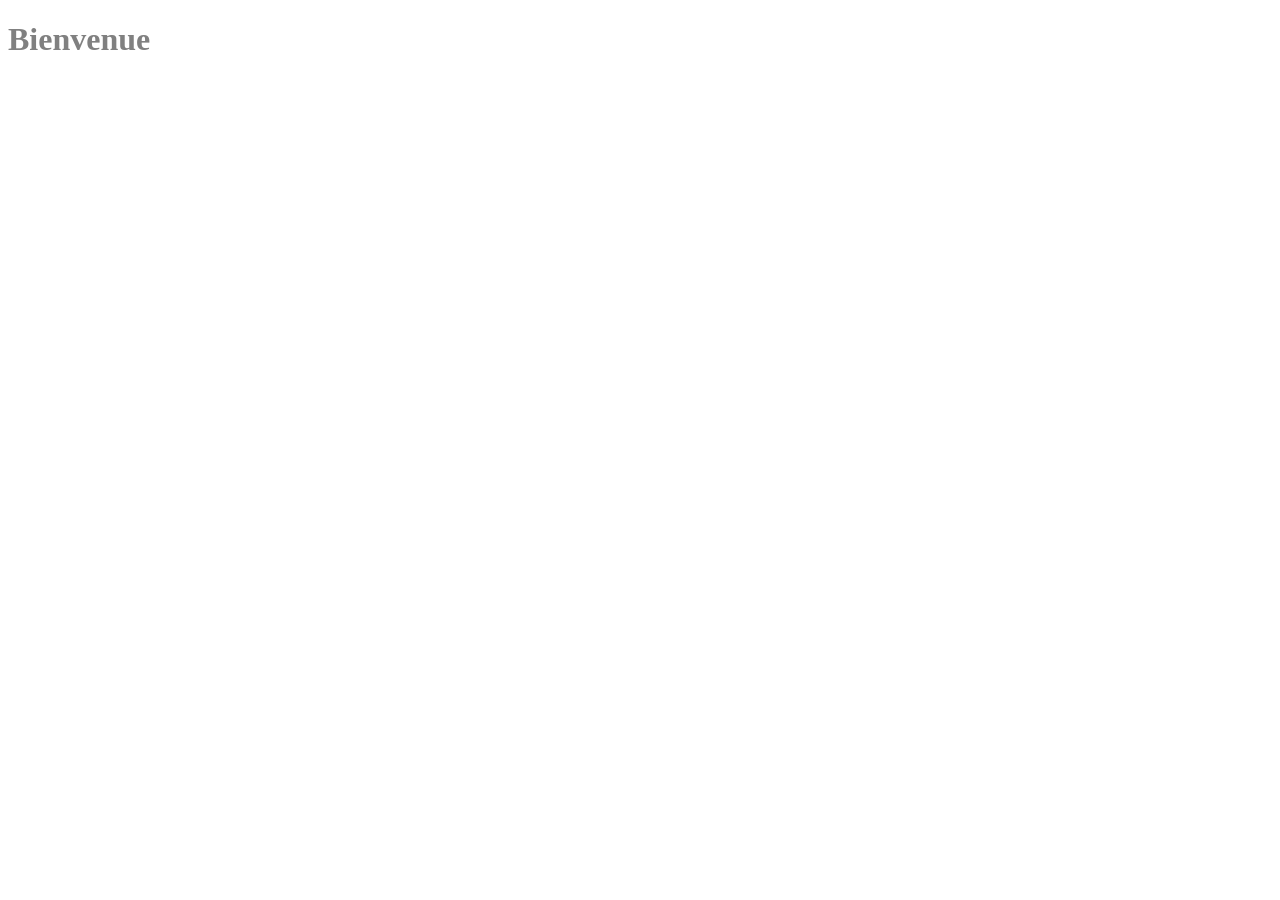
==== index.html @ 8f2fbfe9 "Mon premier push" ====
<!DOCTYPE html>
<html lang="en">
<head>
    <meta charset="UTF-8">
    <meta name="viewport" content="width=device-width, initial-scale=1.0">
    <title>Developpement web by simplon</title>
    <link rel="stylesheet" href="style.css">
</head>
<body>
    <h1>Bienvenue</h1>
</body>
</html>
---- style.css ----
h1{
    color: gray;
}
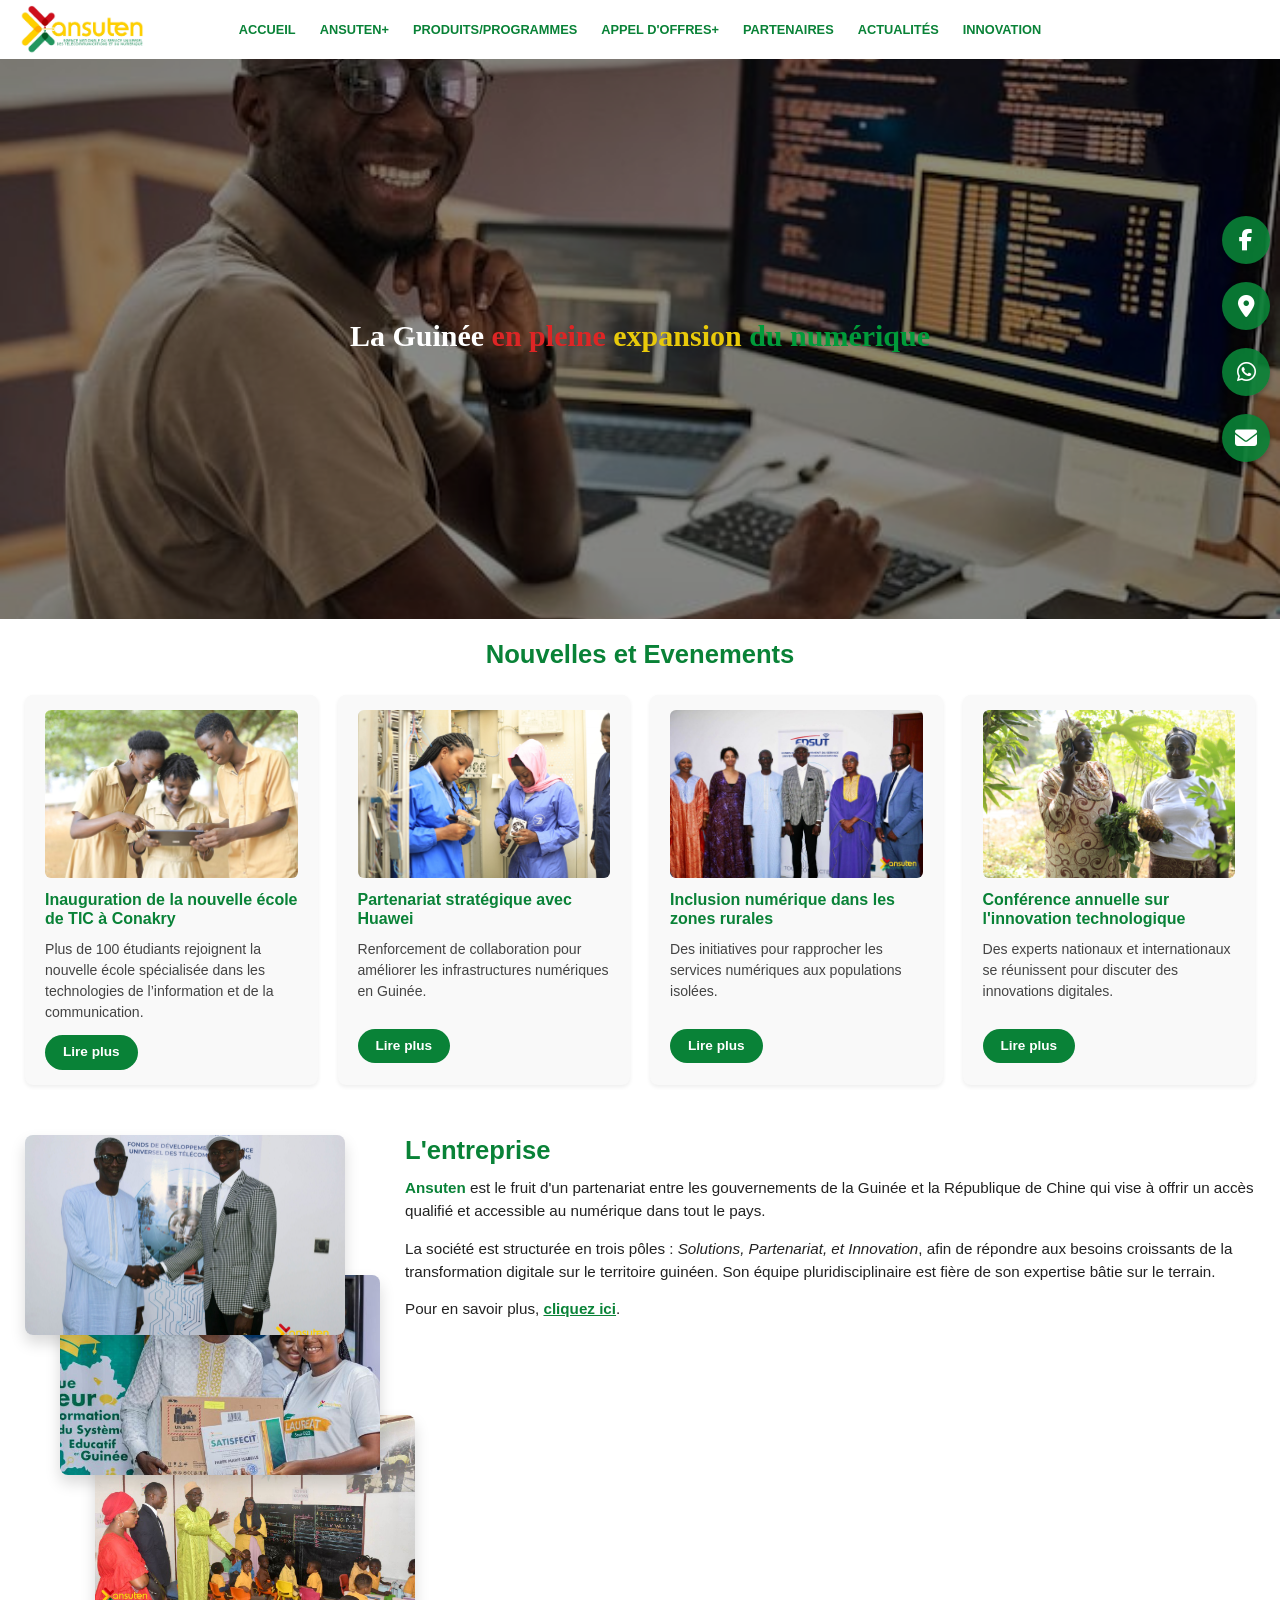
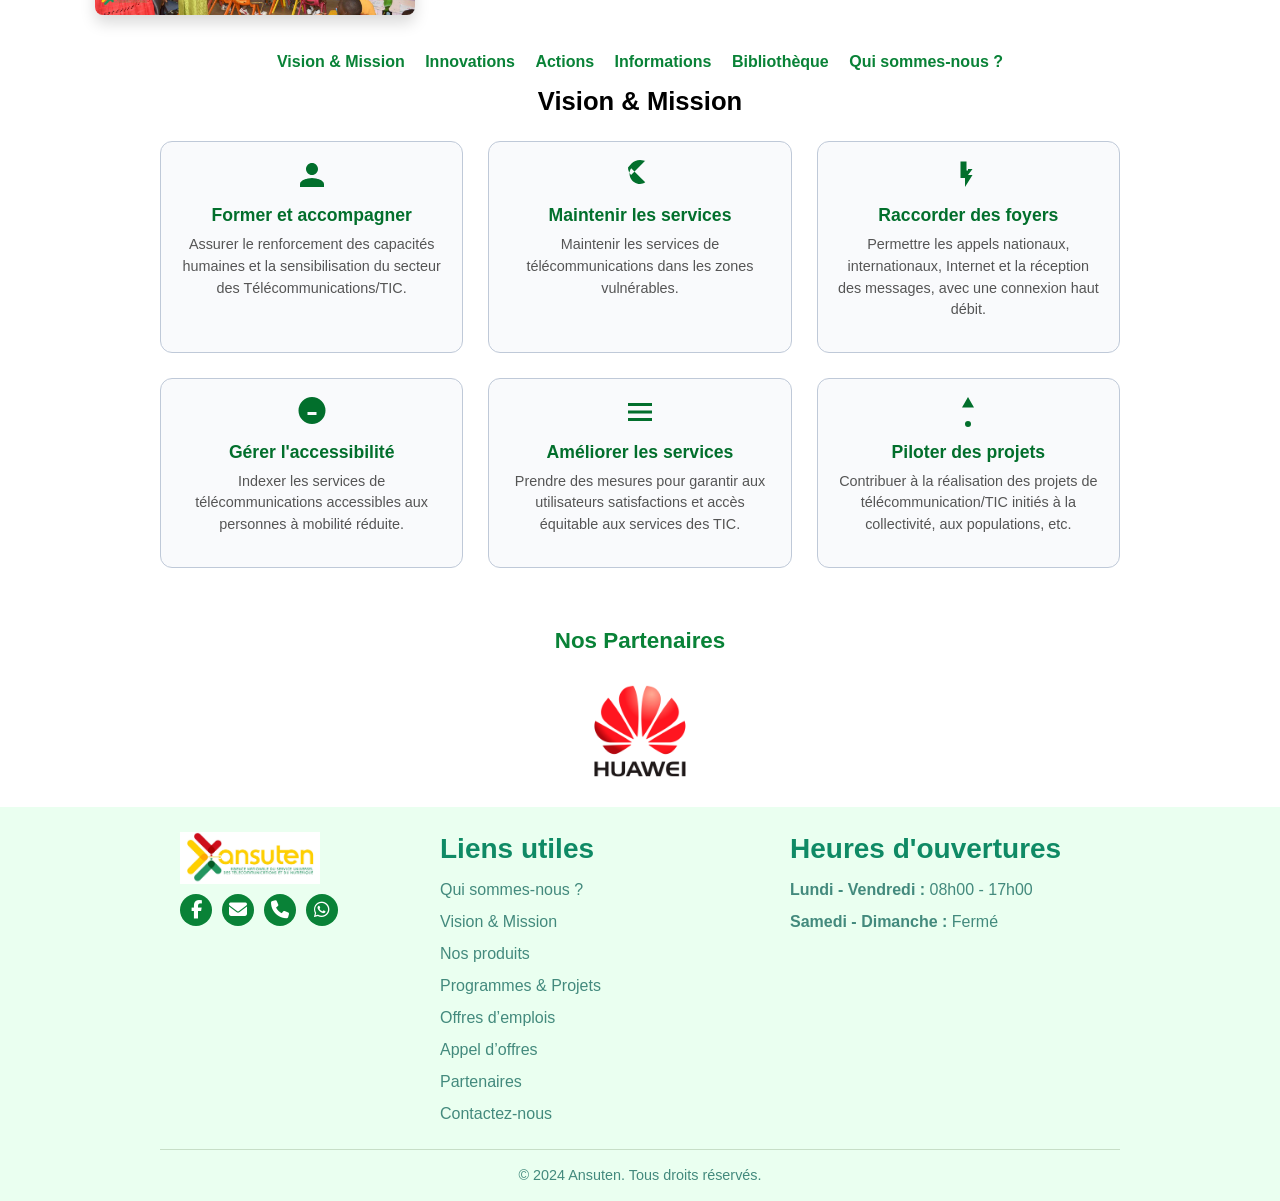
==== commit 5e4719ff: "Commit avec le contenu des exercices" ====
--- a/index.html
+++ b/index.html
@@ -1,12 +1,795 @@
 <!DOCTYPE html>
-<html lang="en">
+<html lang="fr">
 <head>
-    <meta charset="UTF-8">
-    <meta name="viewport" content="width=device-width, initial-scale=1.0">
-    <title>Developpement web by simplon</title>
-    <link rel="stylesheet" href="style.css">
+<meta charset="UTF-8" />
+<meta name="viewport" content="width=device-width, initial-scale=1" />
+<title>Site d'Ansuten</title>
+
+<!-- Bootstrap CSS CDN -->
+<link href="https://cdn.jsdelivr.net/npm/bootstrap@5.3.0/dist/css/bootstrap.min.css" rel="stylesheet" />
+
+<!-- FontAwesome CDN for icons -->
+<link href="https://cdnjs.cloudflare.com/ajax/libs/font-awesome/6.4.0/css/all.min.css" rel="stylesheet" />
+
+<link rel="stylesheet" href="styles.css">
+<!--
+<style>
+  /* Reset */
+  * {
+    margin: 0;
+    padding: 0;
+    box-sizing: border-box;
+  }
+
+  body {
+    font-family: 'Arial', sans-serif;
+    line-height: 1.5;
+    color: #000;
+  }
+
+  a {
+    text-decoration: none;
+    color: white;
+  }
+
+  /* Header */
+  .header {
+    display: flex;
+    align-items: center;
+    justify-content: center;
+    padding: 20px 15px;
+    background: white;
+    box-shadow: 0 2px 4px rgb(0 0 0 / 0.1);
+    position: relative;
+  }
+
+  .header > img.logo {
+    position: absolute;
+    left: 15px;
+    height: 50px;
+    width: auto;
+    top: 50%;
+    transform: translateY(-50%);
+  }
+  nav.nav {
+    display: flex;
+    gap: 1.5rem;
+    font-weight: 600;
+    font-size: 0.8rem;
+    text-transform: uppercase;
+  }
+
+  nav.nav a {
+    color: #098237;
+    transition: color 0.3s ease, font-size 0.3s ease;
+  }
+
+  nav.nav a:hover {
+    color: #026f2c;
+    font-size: 0.85rem;
+  }
+
+  /* Hamburger menu button */
+  .hamburger {
+    display: none;
+    position: absolute;
+    right: 15px;
+    background: none;
+    border: none;
+    font-size: 28px;
+    cursor: pointer;
+    color: #098237;
+    z-index: 110;
+  }
+
+  /* Hero */
+  .hero {
+    position: relative;
+    background: url('Images/Accueil.jpg') no-repeat center/cover;
+    height: 560px;
+    display: flex;
+    align-items: center;
+    justify-content: center;
+    padding: 0 20px;
+    text-align: center;
+    color: white;
+    overflow: hidden;
+  }
+
+  /* Overlay black transparent for legibility */
+  .hero::before {
+    content: "";
+    position: absolute;
+    inset: 0;
+    background-color: rgba(0, 0, 0, 0.45);
+    z-index: 1;
+  }
+
+  .hero h1 {
+    font-family: 'Georgia', serif;
+    font-weight: 600;
+    font-size: 30px;
+    max-width: 720px;
+    z-index: 2;
+    line-height: 1.3;
+    position: relative;
+  }
+
+  .hero span.red { color: #dd2525; }
+  .hero span.yellow { color: #e9ca0a; }
+  .hero span.green { color: #009b3a; }
+
+  /* Contact icons on hero */
+  .contact-icons {
+    position: absolute;
+    top: 50%;
+    right: 10px;
+    transform: translateY(-50%);
+    display: flex;
+    flex-direction: column;
+    gap: 18px;
+    z-index: 3;
+  }
+
+  .contact-icons a {
+    background-color: rgba(9,130,55,0.9);
+    width: 48px;
+    height: 48px;
+    border-radius: 50%;
+    display: flex;
+    justify-content: center;
+    align-items: center;
+    box-shadow: 0 2px 5px rgba(0,0,0,0.3);
+    transition: background-color 0.3s ease, transform 0.3s ease;
+    color: white;
+    font-size: 22px;
+  }
+
+  .contact-icons a:hover {
+    background-color: rgba(2,111,44,1);
+    transform: scale(1.1);
+  }
+  /* Section Nouvelles et Evenements */
+  .news-section {
+    padding: 20px 25px 40px;
+    background: #fff;
+  }
+
+  .news-section h2 {
+    font-weight: 700;
+    font-size: 1.6rem;
+    margin-bottom: 25px;
+    text-align:center;
+    color: #098237;
+  }
+
+  .news-cards {
+    display: grid;
+    gap: 20px;
+    grid-template-columns: repeat(auto-fill,minmax(260px,1fr));
+  }
+
+  .news-card {
+    background: #f9f9f9;
+    border-radius: 8px;
+    padding: 15px 20px;
+    box-shadow: 0 2px 4px rgb(0 0 0 / 0.07);
+    transition: box-shadow 0.3s ease, transform 0.3s ease;
+  }
+
+  .news-card:hover,
+  .news-card:focus-within {
+    box-shadow: 0 8px 20px rgba(0,0,0,0.15);
+    transform: translateY(-5px);
+  }
+
+  .news-card img {
+    max-width: 100%;
+    height: auto;
+    border-radius: 6px;
+    margin-bottom: 12px;
+  }
+
+  .news-card h3 {
+    font-size: 1rem;
+    font-weight: 600;
+    margin-bottom: 10px;
+    color: #098237;
+  }
+
+  .news-card p {
+    font-size: 0.88rem;
+    color: #444;
+    margin-bottom: 12px;
+    min-height: 78px;
+  }
+
+  .news-card button {
+    background: #098237;
+    color: white;
+    border: none;
+    border-radius: 18px;
+    padding: 7px 18px;
+    cursor: pointer;
+    font-weight: bold;
+    font-size: 0.85rem;
+    transition: background 0.3s ease, box-shadow 0.3s ease;
+  }
+  .news-card button:hover,
+  .news-card button:focus {
+    background: #0b5f1a;
+    box-shadow: 0 4px 10px rgba(0,0,0,0.2);
+  }
+
+  /* Section L'entreprise (company-section) */
+  .company-section {
+    padding: 10px 25px 40px;
+    background: #fff;
+  }
+
+  .company-row {
+    display: flex;
+    flex-wrap: wrap;
+    gap: 20px;
+    align-items: flex-start;
+  }
+
+  /* Left column with 3 superposed pics responsive */
+  .company-images {
+    position: relative;
+    max-width: 360px;
+    flex: 1 1 360px;
+    min-width: 280px;
+    height: 460px;
+  }
+
+  .company-images img {
+    border-radius: 8px;
+    object-fit: cover;
+    position: absolute;
+    width: 320px;
+    height: 140px;
+    box-shadow: 0 8px 15px rgba(0,0,0,0.15);
+    transition: transform 0.3s ease;
+    cursor: pointer;
+  }
+
+  .company-images img:nth-child(1) {
+    top: 0;
+    left: 0;
+    z-index: 3;
+  }
+
+  .company-images img:nth-child(2) {
+    top: 140px;
+    left: 35px;
+    z-index: 2;
+  }
+
+  .company-images img:nth-child(3) {
+    top: 280px;
+    left: 70px;
+    z-index: 1;
+  }
+
+  /* Hover effects: scale and rise */
+  .company-images img:hover,
+  .company-images img:focus {
+    transform: scale(1.07);
+    z-index: 5 !important;
+    outline: none;
+  }
+
+  /* Text column */
+  .company-text {
+    flex: 2 1 600px;
+    min-width: 280px;
+  }
+
+  .company-text h2 {
+    font-size: 1.6rem;
+    font-weight: 700;
+    margin-bottom: 12px;
+    color: #098237;
+  }
+
+  .company-text p {
+    margin-bottom: 15px;
+    font-size: 0.95rem;
+    color: #222;
+  }
+
+  .company-text strong {
+    color: #098237;
+  }
+
+  .company-text a {
+    color: #098237;
+    font-weight: 700;
+    text-decoration: underline;
+    transition: color 0.3s ease;
+  }
+
+  .company-text a:hover,
+  .company-text a:focus {
+    color: #026f2c;
+  }
+
+  /* Vision & Mission section */
+  .vision-mission-section {
+    padding: 15px 25px 40px;
+    background: white;
+  }
+
+  .vision-mission-nav {
+    text-align: center;
+    font-weight: 600;
+    font-size: 1rem;
+    margin-bottom: 12px;
+  }
+
+  .vision-mission-nav span {
+    margin: 0 8px;
+    color: #098237;
+    cursor: pointer;
+    user-select: none;
+    transition: color 0.3s ease, font-size 0.3s ease;
+  }
+
+  .vision-mission-nav span:hover,
+  .vision-mission-nav span:focus {
+    color: #026f2c;
+    font-size: 1.1rem;
+    outline-offset: 3px;
+    outline-color: #026f2c;
+    outline-style: solid;
+    outline-width: 2px;
+    outline-radius: 4px;
+  }
+
+  .vision-mission-title {
+    text-align: center;
+    font-size: 1.6rem;
+    font-weight: 700;
+    margin-bottom: 25px;
+    color: #000;
+  }
+
+  .icons-grid {
+    max-width: 960px;
+    margin: 0 auto;
+    display: grid;
+    grid-template-columns: repeat(auto-fill,minmax(250px,1fr));
+    gap: 25px;
+  }
+
+  .icon-box {
+    border: 1px solid #bfc9d8;
+    border-radius: 12px;
+    padding: 15px 20px;
+    background: #f9fafc;
+    text-align: center;
+    cursor: default;
+    transition: box-shadow 0.3s ease, background-color 0.3s ease, transform 0.3s ease;
+  }
+
+  .icon-box:hover,
+  .icon-box:focus-within {
+    background-color: #e6f2e9;
+    box-shadow: 0 8px 20px rgba(0, 111, 44, 0.3);
+    transform: translateY(-5px);
+    outline: none;
+  }
+
+  .icon-box svg {
+    fill: #026f2c;
+    width: 36px;
+    height: 36px;
+    margin-bottom: 12px;
+  }
+
+  .icon-box h3 {
+    font-weight: 700;
+    font-size: 1.1rem;
+    color: #026f2c;
+    margin-bottom: 8px;
+  }
+
+  .icon-box p {
+    font-size: 0.9rem;
+    color: #555;
+  }
+
+  /* Nos Partenaires */
+  .partners-section {
+    padding: 20px 25px;
+    text-align: center;
+    background: white;
+  }
+
+  .partners-title {
+    font-weight: 700;
+    font-size: 1.4rem;
+    margin-bottom: 20px;
+    color: #098237;
+  }
+
+  .partners-section img {
+    transition: transform 0.3s ease, box-shadow 0.3s ease;
+    cursor: pointer;
+    max-width: 200px;
+    height: auto;
+  }
+
+  .partners-section img:hover,
+  .partners-section img:focus {
+    transform: scale(1.05);
+    box-shadow: 0 8px 20px rgba(0,0,0,0.15);
+    outline: none;
+  }
+
+  /* Footer */
+  footer {
+    background: #eafff0;
+    color: #19955b;
+    font-size: 1rem;
+    padding-top: 25px;
+  }
+  .footer-content {
+    max-width: 960px;
+    margin: 0 auto;
+    padding: 0 20px;
+    display: flex;
+    justify-content: flex-start; /* Align children left for rearrangement */
+    gap: 40px;
+    flex-wrap: wrap;
+  }
+
+  .footer-column {
+    flex: 1 1 250px;
+    min-width: 180px;
+  }
+
+  .footer-column h3 {
+    font-weight: 700;
+    margin-bottom: 12px;
+    color: #0f8a65;
+  }
+
+  .footer-link, .footer-text {
+    color: #438a7d;
+    margin-bottom: 8px;
+    display: block;
+  }
+
+  .footer-link:hover {
+    color: #005239;
+  }
+
+  /* Move logo Ansuten and social icons to left with social vertical */
+  .footer-logo-social {
+    display: flex;
+    flex-direction: column;
+    gap: 10px;
+    flex: 1 1 160px;
+    min-width: 160px;
+  }
+  .footer-logo-social img {
+    max-width: 140px;
+    height: auto;
+    cursor: default;
+  }
+
+  .footer-logo-social .footer-contact-icons {
+    display: flex;
+    gap: 10px;
+  }
+  .footer-logo-social .footer-contact-icons a {
+    width: 32px;
+    height: 32px;
+    background-color: #098237;
+    display: flex;
+    justify-content: center;
+    align-items: center;
+    border-radius: 50%;
+    color: white;
+    font-size: 18px;
+    transition: background-color 0.3s ease;
+  }
+  .footer-logo-social .footer-contact-icons a:hover {
+    background-color: #026f2c;
+  }
+
+  /* Footer special bottom line */
+  .footer-bottom {
+    border-top: 1px solid #c7dec7;
+    margin-top: 15px;
+    padding: 15px 20px;
+    max-width: 960px;
+    margin-left: auto;
+    margin-right: auto;
+    display: flex;
+    flex-wrap: wrap;
+    justify-content: center;
+    align-items: center;
+    gap: 10px;
+    font-size: 0.9rem;
+    color: #438a7d;
+    text-align: center;
+  }
+
+  /* Responsive */
+  @media (max-width: 740px) {
+    .header {
+      flex-direction: column;
+      justify-content: flex-start;
+      height: auto;
+      padding: 5px 10px;
+    }
+    .header > img.logo {
+      position: static;
+      margin-bottom: 10px;
+      transform: none;
+    }
+    nav.nav {
+      flex-direction: column;
+      gap: 12px;
+      order: 2;
+      display: none;
+    }
+
+    nav.nav.collapsed {
+      display: flex;
+    }
+
+    .hamburger {
+      display: block;
+    }
+
+    /* Hero */
+    .contact-icons {
+      flex-direction: row;
+      bottom: 15px;
+      top: auto;
+      right: 50%;
+      transform: translateX(50%);
+      gap: 12px;
+      background-color: rgba(0,0,0,0.3);
+      padding: 8px 12px;
+      border-radius: 40px;
+    }
+
+    .contact-icons a {
+      width: 40px;
+      height: 40px;
+      font-size: 20px;
+    }
+
+    /* Company images - responsive horizontal stack */
+    .company-images {
+      position: relative;
+      width: 100%;
+      height: auto;
+      min-height: auto;
+      max-width: none;
+      display: flex;
+      justify-content: center;
+      gap: 12px;
+      height: auto;
+    }
+    .company-images img {
+      position: relative !important;
+      width: 30%;
+      height: auto;
+      box-shadow: 0 4px 10px rgba(0,0,0,0.12);
+      top: auto !important;
+      left: auto !important;
+      border-radius: 8px;
+      transform: none !important;
+      z-index: auto !important;
+      transition: none !important;
+      cursor: pointer;
+    }
+    .company-text {
+      flex: unset;
+      width: 100%;
+    }
+    .footer-content,
+    .footer-logo-social {
+      flex-direction: column;
+      gap: 15px;
+    }
+    .footer-bottom {
+      font-size: 0.8rem;
+    }
+  }
+</style>
+-->
 </head>
+
 <body>
-    <h1>Bienvenue</h1>
+<header class="header" aria-label="Navigation principale">
+  <img class="logo" src="Images/Ansuten.jpg" alt="Logo d'Ansuten"/>
+  <button class="hamburger" aria-label="Menu" aria-expanded="false" aria-controls="nav-menu">
+    <i class="fas fa-bars"></i>
+  </button>
+  <nav class="nav" id="nav-menu" aria-label="Menu principal" role="navigation" tabindex="-1">
+    <a href="index.html">ACCUEIL</a>
+    <a href="ansuten.html">ANSUTEN+</a>
+    <a href="#produits">PRODUITS/PROGRAMMES</a>
+    <a href="#appel">APPEL D'OFFRES+</a>
+    <a href="#partenaires">PARTENAIRES</a>
+    <a href="actualite.html">ACTUALITÉS</a>
+    <a href="#innovation">INNOVATION</a>
+  </nav>
+</header>
+
+<section class="hero" aria-label="Image principale avec slogan">
+  <h1>
+    La Guinée <span class="red">en pleine</span> <span class="yellow">expansion</span> <span class="green">du numérique</span>
+  </h1>
+
+  <!-- Contact Icons on Hero Image -->
+  <div class="contact-icons" aria-label="Icônes de contact">
+    <a href="https://www.facebook.com/ansuten" target="_blank" rel="noopener noreferrer" aria-label="Facebook">
+      <i class="fab fa-facebook-f" aria-hidden="true"></i>
+    </a>
+    <a href="https://goo.gl/maps/your-location" target="_blank" rel="noopener noreferrer" aria-label="Localisation">
+      <i class="fas fa-map-marker-alt" aria-hidden="true"></i>
+    </a>
+    <a href="https://wa.me/+224625870245" target="_blank" rel="noopener noreferrer" aria-label="WhatsApp">
+      <i class="fab fa-whatsapp" aria-hidden="true"></i>
+    </a>
+    <a href="mailto:contact@ansuten.com" aria-label="Email">
+      <i class="fas fa-envelope" aria-hidden="true"></i>
+    </a>
+  </div>
+</section>
+
+<section class="news-section" id="actualites" aria-label="Nouvelles et Événements">
+  <h2>Nouvelles et Evenements</h2>
+  <div class="news-cards">
+    <article class="news-card" tabindex="0">
+      <img src="Images/Gri 1.jpg" alt="Université et étudiant" />
+      <h3>Inauguration de la nouvelle école de TIC à Conakry</h3>
+      <p>Plus de 100 étudiants rejoignent la nouvelle école spécialisée dans les technologies de l’information et de la communication.</p>
+      <button aria-label="Lire plus sur l'inauguration de la nouvelle école">Lire plus</button>
+    </article>
+    <article class="news-card" tabindex="0">
+      <img src="Images/Gri 2.jpg" alt="Collaboration entre partenaires" />
+      <h3>Partenariat stratégique avec Huawei</h3>
+      <p>Renforcement de collaboration pour améliorer les infrastructures numériques en Guinée.</p>
+      <button aria-label="Lire plus sur le partenariat Huawei">Lire plus</button>
+    </article>
+    <article class="news-card" tabindex="0">
+      <img src="Images/Gri 3.jpeg" alt="Projet communautaire" />
+      <h3>Inclusion numérique dans les zones rurales</h3>
+      <p>Des initiatives pour rapprocher les services numériques aux populations isolées.</p>
+      <button aria-label="Lire plus sur le programme d'inclusion numérique">Lire plus</button>
+    </article>
+    <article class="news-card" tabindex="0">
+      <img src="Images/Gri 4.jpg" alt="Conférence technologique" />
+      <h3>Conférence annuelle sur l'innovation technologique</h3>
+      <p>Des experts nationaux et internationaux se réunissent pour discuter des innovations digitales.</p>
+      <button aria-label="Lire plus sur la conférence">Lire plus</button>
+    </article>
+  </div>
+</section>
+
+<section class="company-section" aria-label="Section entreprise">
+  <div class="company-row">
+    <div class="company-images" aria-label="Photos de présentation superposées">
+      <img src="Images/Pres1.jpg" alt="Collaboration guinéenne" tabindex="0" />
+      <img src="Images/Pres2.jpg" alt="Ansuten d'entreprise" tabindex="0" />
+      <img src="Images/Pres3.jpg" alt="Equipe Ansuten" tabindex="0" />
+    </div>
+    <div class="company-text">
+      <h2>L'entreprise</h2>
+      <p><strong>Ansuten</strong> est le fruit d'un partenariat entre les gouvernements de la Guinée et la République de Chine qui vise à offrir un accès qualifié et accessible au numérique dans tout le pays.</p>
+      <p>La société est structurée en trois pôles : <em>Solutions, Partenariat, et Innovation</em>, afin de répondre aux besoins croissants de la transformation digitale sur le territoire guinéen. Son équipe pluridisciplinaire est fière de son expertise bâtie sur le terrain.</p>
+      <p>Pour en savoir plus, <a href="#visionmission" aria-label="En savoir plus sur l'entreprise">cliquez ici</a>.</p>
+    </div>
+  </div>
+</section>
+
+<section class="vision-mission-section" id="visionmission" aria-label="Vision et Mission">
+  <nav class="vision-mission-nav" aria-label="Navigation des sections">
+    <span tabindex="0">Vision & Mission</span>
+    <span tabindex="0">Innovations</span>
+    <span tabindex="0">Actions</span>
+    <span tabindex="0">Informations</span>
+    <span tabindex="0">Bibliothèque</span>
+    <span tabindex="0">Qui sommes-nous ?</span>
+  </nav>
+  <h2 class="vision-mission-title">Vision & Mission</h2>
+  <div class="icons-grid">
+    <div class="icon-box" tabindex="0" aria-label="Former et accompagner">
+      <svg viewBox="0 0 24 24" aria-hidden="true" focusable="false"><path d="M12 12c2.2 0 4-1.79 4-4s-1.8-4-4-4-4 1.79-4 4 1.8 4 4 4zm0 2c-2.67 0-8 1.34-8 4v2h16v-2c0-2.66-5.33-4-8-4z"/></svg>
+      <h3>Former et accompagner</h3>
+      <p>Assurer le renforcement des capacités humaines et la sensibilisation du secteur des Télécommunications/TIC.</p>
+    </div>
+    <div class="icon-box" tabindex="0" aria-label="Maintenir les services">
+      <svg viewBox="0 0 24 24" aria-hidden="true" focusable="false"><path d="M12 18c-3.86 0-7-3.14-7-7 0-1.3.41-2.5 1.1-3.5l9.4 9.4c-1 .68-2.21 1.1-3.5 1.1zM4 7c0 1.93.78 3.68 2.05 4.95l9.4-9.4C15.68 2.78 13.93 2 12 2c-2.21 0-4.21.9-5.66 2.34L4 7z"/></svg>
+      <h3>Maintenir les services</h3>
+      <p>Maintenir les services de télécommunications dans les zones vulnérables.</p>
+    </div>
+    <div class="icon-box" tabindex="0" aria-label="Raccorder des foyers">
+      <svg viewBox="0 0 24 24" aria-hidden="true" focusable="false"><path d="M7 10v4h3v6l5-8h-3l3-4h-3v1H11V3H7v7z"/></svg>
+      <h3>Raccorder des foyers</h3>
+      <p>Permettre les appels nationaux, internationaux, Internet et la réception des messages, avec une connexion haut débit.</p>
+    </div>
+    <div class="icon-box" tabindex="0" aria-label="Gérer l'accessibilité">
+      <svg viewBox="0 0 24 24" aria-hidden="true" focusable="false"><path d="M9 12h6v2H9v-2zm3-10a9 9 0 100 18 9 9 0 000-18z"/></svg>
+      <h3>Gérer l'accessibilité</h3>
+      <p>Indexer les services de télécommunications accessibles aux personnes à mobilité réduite.</p>
+    </div>
+    <div class="icon-box" tabindex="0" aria-label="Améliorer les services">
+      <svg viewBox="0 0 24 24" aria-hidden="true" focusable="false"><path d="M4 18h16v-2H4v2zm0-5h16v-2H4v2zm0-7v2h16V6H4z"/></svg>
+      <h3>Améliorer les services</h3>
+      <p>Prendre des mesures pour garantir aux utilisateurs satisfactions et accès équitable aux services des TIC.</p>
+    </div>
+    <div class="icon-box" tabindex="0" aria-label="Piloter des projets">
+      <svg viewBox="0 0 24 24" aria-hidden="true" focusable="false"><path d="M12 2l4 7h-8l4-7zm0 20a2 2 0 110-4 2 2 0 010 4z"/></svg>
+      <h3>Piloter des projets</h3>
+      <p>Contribuer à la réalisation des projets de télécommunication/TIC initiés à la collectivité, aux populations, etc.</p>
+    </div>
+  </div>
+</section>
+
+<section class="partners-section" id="partenaires" aria-label="Nos Partenaires">
+  <h2 class="partners-title">Nos Partenaires</h2>
+  <div>
+    <img src="Images/Huawei.jpeg" alt="Logo Huawei" tabindex="0" />
+  </div>
+</section>
+
+<footer aria-label="Pied de page">
+  <div class="footer-content">
+    <div class="footer-logo-social">
+      <img src="Images/Ansuten.jpg" alt="Logo Ansuten" />
+      <div class="footer-contact-icons" aria-label="Contact social">
+        <a href="https://www.facebook.com/ansuten" target="_blank" rel="noopener" aria-label="Facebook"><i class="fab fa-facebook-f"></i></a>
+        <a href="mailto:contact@ansuten.com" aria-label="Email"><i class="fas fa-envelope"></i></a>
+        <a href="tel:+224625870245" aria-label="Téléphone"><i class="fas fa-phone"></i></a>
+        <a href="https://wa.me/+224625870245" target="_blank" rel="noopener" aria-label="WhatsApp"><i class="fab fa-whatsapp"></i></a>
+      </div>
+    </div>
+    <div class="footer-column" aria-labelledby="liensutiles-label">
+      <h3 id="liensutiles-label">Liens utiles</h3>
+      <a href="#accueil" class="footer-link">Qui sommes-nous ?</a>
+      <a href="#visionmission" class="footer-link">Vision & Mission</a>
+      <a href="#produits" class="footer-link">Nos produits</a>
+      <a href="#programmes" class="footer-link">Programmes & Projets</a>
+      <a href="#emplois" class="footer-link">Offres d’emplois</a>
+      <a href="#appel" class="footer-link">Appel d’offres</a>
+      <a href="#partenaires" class="footer-link">Partenaires</a>
+      <a href="#contact" class="footer-link">Contactez-nous</a>
+    </div>
+    <div class="footer-column" aria-labelledby="horaires-label">
+      <h3 id="horaires-label">Heures d'ouvertures</h3>
+      <p class="footer-text"><strong>Lundi - Vendredi :</strong> 08h00 - 17h00</p>
+      <p class="footer-text"><strong>Samedi - Dimanche :</strong> Fermé</p>
+    </div>
+  </div>
+  <div class="footer-bottom" role="contentinfo">
+    © 2024 Ansuten. Tous droits réservés.
+  </div>
+</footer>
+
+<!-- Bootstrap and JS dependencies -->
+<script src="https://cdn.jsdelivr.net/npm/bootstrap@5.3.0/dist/js/bootstrap.bundle.min.js"></script>
+
+<script>
+  // Hamburger toggle
+  const hamburger = document.querySelector('.hamburger');
+  const navMenu = document.querySelector('nav.nav');
+
+  hamburger.addEventListener('click', () => {
+    const expanded = hamburger.getAttribute('aria-expanded') === 'true' || false;
+    hamburger.setAttribute('aria-expanded', !expanded);
+    navMenu.classList.toggle('collapsed');
+  });
+</script>
+
 </body>
-</html>+</html>
--- a/styles.css
+++ b/styles.css
@@ -0,0 +1,731 @@
+/* Reset */
+* {
+  margin: 0;
+  padding: 0;
+  box-sizing: border-box;
+}
+
+body {
+  font-family: 'Arial', sans-serif;
+  line-height: 1.5;
+  color: #000;
+  background: #f0f9ff;
+}
+
+a {
+  text-decoration: none;
+  color: #098237;
+  transition: color 0.3s ease;
+}
+a:hover,
+a:focus {
+  color: #026f2c;
+  outline: none;
+}
+
+/* Header */
+.header {
+  display: flex;
+  align-items: center;
+  justify-content: center;
+  padding: 20px 15px;
+  background: white;
+  box-shadow: 0 2px 4px rgb(0 0 0 / 0.1);
+  position: relative;
+}
+
+.header > img.logo {
+  position: absolute;
+  left: 15px;
+  height: 50px;
+  width: auto;
+  top: 50%;
+  transform: translateY(-50%);
+}
+
+nav.nav {
+  display: flex;
+  gap: 1.5rem;
+  font-weight: 600;
+  font-size: 0.8rem;
+  text-transform: uppercase;
+}
+nav.nav a {
+  color: #098237;
+}
+nav.nav a:hover {
+  color: #026f2c;
+}
+
+/* Hamburger menu button */
+.hamburger {
+  display: none;
+  position: absolute;
+  right: 15px;
+  background: none;
+  border: none;
+  font-size: 28px;
+  cursor: pointer;
+  color: #098237;
+  z-index: 110;
+}
+
+/* Hero */
+.hero {
+  position: relative;
+  background: url('Images/Accueil.jpg') no-repeat center/cover;
+  height: 560px;
+  display: flex;
+  align-items: center;
+  justify-content: center;
+  padding: 0 20px;
+  text-align: center;
+  color: white;
+  overflow: hidden;
+}
+
+/* Overlay black transparent for legibility */
+.hero::before {
+  content: "";
+  position: absolute;
+  inset: 0;
+  background-color: rgba(0, 0, 0, 0.45);
+  z-index: 1;
+}
+
+.hero h1 {
+  font-family: 'Georgia', serif;
+  font-weight: 600;
+  font-size: 30px;
+  max-width: 720px;
+  z-index: 2;
+  line-height: 1.3;
+  position: relative;
+}
+
+.hero span.red {
+  color: #dd2525;
+}
+
+.hero span.yellow {
+  color: #e9ca0a;
+}
+
+.hero span.green {
+  color: #009b3a;
+}
+
+/* Contact icons on hero */
+.contact-icons {
+  position: absolute;
+  top: 50%;
+  right: 10px;
+  transform: translateY(-50%);
+  display: flex;
+  flex-direction: column;
+  gap: 18px;
+  z-index: 3;
+}
+
+.contact-icons a {
+  background-color: rgba(9, 130, 55, 0.9);
+  width: 48px;
+  height: 48px;
+  border-radius: 50%;
+  display: flex;
+  justify-content: center;
+  align-items: center;
+  box-shadow: 0 2px 5px rgba(0, 0, 0, 0.3);
+  transition: background-color 0.3s ease, transform 0.3s ease;
+  color: white;
+  font-size: 22px;
+}
+
+.contact-icons a:hover {
+  background-color: rgba(2, 111, 44, 1);
+  transform: scale(1.1);
+}
+
+/* Bouton WhatsApp */
+.whatsapp-button {
+  position: fixed;
+  bottom: 80px;
+  right: 20px;
+  background: #25d366;
+  border-radius: 50%;
+  width: 48px;
+  height: 48px;
+  display: flex;
+  justify-content: center;
+  align-items: center;
+  box-shadow: 0 2px 5px rgba(0, 0, 0, 0.3);
+  cursor: pointer;
+  z-index: 100;
+  transition: background-color 0.3s ease, transform 0.3s ease;
+}
+.whatsapp-button:hover {
+  background-color: #0f9d58;
+  transform: scale(1.1);
+}
+.whatsapp-button svg {
+  fill: white;
+  width: 24px;
+  height: 24px;
+}
+
+/* Section Nouvelles et Evenements */
+.news-section {
+  padding: 20px 25px 40px;
+  background: #fff;
+}
+
+.news-section h2 {
+  font-weight: 700;
+  font-size: 1.6rem;
+  margin-bottom: 25px;
+  text-align: center;
+  color: #098237;
+}
+
+.news-cards {
+  display: grid;
+  gap: 20px;
+  grid-template-columns: repeat(auto-fill, minmax(260px, 1fr));
+}
+
+.news-card {
+  background: #f9f9f9;
+  border-radius: 8px;
+  padding: 15px 20px;
+  box-shadow: 0 2px 4px rgb(0 0 0 / 0.07);
+  transition: box-shadow 0.3s ease, transform 0.3s ease;
+}
+
+.news-card:hover,
+.news-card:focus-within {
+  box-shadow: 0 8px 20px rgba(0, 0, 0, 0.15);
+  transform: translateY(-5px);
+}
+
+.news-card img {
+  max-width: 100%;
+  height: auto;
+  border-radius: 6px;
+  margin-bottom: 12px;
+}
+
+.news-card h3 {
+  font-size: 1rem;
+  font-weight: 600;
+  margin-bottom: 10px;
+  color: #098237;
+}
+
+.news-card p {
+  font-size: 0.88rem;
+  color: #444;
+  margin-bottom: 12px;
+  min-height: 78px;
+}
+
+.news-card button {
+  background: #098237;
+  color: white;
+  border: none;
+  border-radius: 18px;
+  padding: 7px 18px;
+  cursor: pointer;
+  font-weight: bold;
+  font-size: 0.85rem;
+  transition: background 0.3s ease, box-shadow 0.3s ease;
+}
+.news-card button:hover,
+.news-card button:focus {
+  background: #0b5f1a;
+  box-shadow: 0 4px 10px rgba(0, 0, 0, 0.2);
+}
+
+/* Section L'entreprise (company-section) */
+.company-section {
+  padding: 10px 25px 40px;
+  background: #fff;
+}
+
+.company-row {
+  display: flex;
+  flex-wrap: wrap;
+  gap: 20px;
+  align-items: flex-start;
+}
+
+/* Left column with 3 superposed pics responsive */
+.company-images {
+  position: relative;
+  max-width: 360px;
+  flex: 1 1 360px;
+  min-width: 280px;
+  height: 460px;
+}
+
+.company-images img {
+  border-radius: 8px;
+  object-fit: cover;
+  position: absolute;
+  width: 320px;
+  height: 200px;
+  box-shadow: 0 8px 15px rgba(0, 0, 0, 0.15);
+  transition: transform 0.3s ease;
+  cursor: pointer;
+}
+
+.company-images img:nth-child(1) {
+  top: 0;
+  left: 0;
+  z-index: 3;
+}
+
+.company-images img:nth-child(2) {
+  top: 140px;
+  left: 35px;
+  z-index: 2;
+}
+
+.company-images img:nth-child(3) {
+  top: 280px;
+  left: 70px;
+  z-index: 1;
+}
+
+/* Hover effects: scale and rise */
+.company-images img:hover,
+.company-images img:focus {
+  transform: scale(1.07);
+  z-index: 5 !important;
+  outline: none;
+}
+
+/* Text column */
+.company-text {
+  flex: 2 1 600px;
+  min-width: 280px;
+}
+
+.company-text h2 {
+  font-size: 1.6rem;
+  font-weight: 700;
+  margin-bottom: 12px;
+  color: #098237;
+}
+
+.company-text p {
+  margin-bottom: 15px;
+  font-size: 0.95rem;
+  color: #222;
+}
+
+.company-text strong {
+  color: #098237;
+}
+
+.company-text a {
+  color: #098237;
+  font-weight: 700;
+  text-decoration: underline;
+  transition: color 0.3s ease;
+}
+
+.company-text a:hover,
+.company-text a:focus {
+  color: #026f2c;
+}
+
+/* Vision & Mission section */
+.vision-mission-section {
+  padding: 15px 25px 40px;
+  background: white;
+}
+
+.vision-mission-nav {
+  text-align: center;
+  font-weight: 600;
+  font-size: 1rem;
+  margin-bottom: 12px;
+}
+
+.vision-mission-nav span {
+  margin: 0 8px;
+  color: #098237;
+  cursor: pointer;
+  user-select: none;
+  transition: color 0.3s ease, font-size 0.3s ease;
+}
+
+.vision-mission-nav span:hover,
+.vision-mission-nav span:focus {
+  color: #026f2c;
+  font-size: 1.1rem;
+  outline-offset: 3px;
+  outline-color: #026f2c;
+  outline-style: solid;
+  outline-width: 2px;
+}
+
+.vision-mission-title {
+  text-align: center;
+  font-size: 1.6rem;
+  font-weight: 700;
+  margin-bottom: 25px;
+  color: #000;
+}
+
+.icons-grid {
+  max-width: 960px;
+  margin: 0 auto;
+  display: grid;
+  grid-template-columns: repeat(auto-fill, minmax(250px, 1fr));
+  gap: 25px;
+}
+
+.icon-box {
+  border: 1px solid #bfc9d8;
+  border-radius: 12px;
+  padding: 15px 20px;
+  background: #f9fafc;
+  text-align: center;
+  cursor: default;
+  transition: box-shadow 0.3s ease, background-color 0.3s ease, transform 0.3s ease;
+}
+
+.icon-box:hover,
+.icon-box:focus-within {
+  background-color: #e6f2e9;
+  box-shadow: 0 8px 20px rgba(0, 111, 44, 0.3);
+  transform: translateY(-5px);
+  outline: none;
+}
+
+.icon-box svg {
+  fill: #026f2c;
+  width: 36px;
+  height: 36px;
+  margin-bottom: 12px;
+}
+
+.icon-box h3 {
+  font-weight: 700;
+  font-size: 1.1rem;
+  color: #026f2c;
+  margin-bottom: 8px;
+}
+
+.icon-box p {
+  font-size: 0.9rem;
+  color: #555;
+}
+
+/* Nos Partenaires */
+.partners-section {
+  padding: 20px 25px;
+  text-align: center;
+  background: white;
+}
+
+.partners-title {
+  font-weight: 700;
+  font-size: 1.4rem;
+  margin-bottom: 20px;
+  color: #098237;
+}
+
+.partners-section img {
+  transition: transform 0.3s ease, box-shadow 0.3s ease;
+  cursor: pointer;
+  max-width: 200px;
+  height: auto;
+}
+
+.partners-section img:hover,
+.partners-section img:focus {
+  transform: scale(1.05);
+  box-shadow: 0 8px 20px rgba(0, 0, 0, 0.15);
+  outline: none;
+}
+
+/* Footer */
+footer {
+  background: #eafff0;
+  color: #19955b;
+  font-size: 1rem;
+  padding-top: 25px;
+}
+.footer-content {
+  max-width: 960px;
+  margin: 0 auto;
+  padding: 0 20px;
+  display: flex;
+  justify-content: flex-start;
+  gap: 40px;
+  flex-wrap: wrap;
+}
+.footer-column {
+  flex: 1 1 250px;
+  min-width: 180px;
+}
+.footer-column h3 {
+  font-weight: 700;
+  margin-bottom: 12px;
+  color: #0f8a65;
+}
+.footer-link,
+.footer-text {
+  color: #438a7d;
+  margin-bottom: 8px;
+  display: block;
+}
+.footer-link:hover {
+  color: #005239;
+}
+.footer-logo-social {
+  display: flex;
+  flex-direction: column;
+  gap: 10px;
+  flex: 1 1 160px;
+  min-width: 160px;
+}
+.footer-logo-social img {
+  max-width: 140px;
+  height: auto;
+  cursor: default;
+}
+.footer-logo-social .footer-contact-icons {
+  display: flex;
+  gap: 10px;
+}
+.footer-logo-social .footer-contact-icons a {
+  width: 32px;
+  height: 32px;
+  background-color: #098237;
+  display: flex;
+  justify-content: center;
+  align-items: center;
+  border-radius: 50%;
+  color: white;
+  font-size: 18px;
+  transition: background-color 0.3s ease;
+}
+.footer-logo-social .footer-contact-icons a:hover {
+  background-color: #026f2c;
+}
+.footer-bottom {
+  border-top: 1px solid #c7dec7;
+  margin-top: 15px;
+  padding: 15px 20px;
+  max-width: 960px;
+  margin-left: auto;
+  margin-right: auto;
+  display: flex;
+  flex-wrap: wrap;
+  justify-content: center;
+  align-items: center;
+  gap: 10px;
+  font-size: 0.9rem;
+  color: #438a7d;
+  text-align: center;
+}
+
+/* Ansuten+ page specific */
+.container {
+  max-width: 1080px;
+  margin: 40px auto 80px;
+  padding: 0 15px;
+}
+h1.page-title {
+  color: #098237;
+  font-weight: 700;
+  font-size: 2rem;
+  margin-bottom: 20px;
+  border-bottom: 3px solid #098237;
+  padding-bottom: 8px;
+}
+/* Filter buttons */
+.filters {
+  display: flex;
+  flex-wrap: wrap;
+  gap: 15px;
+  margin-bottom: 30px;
+}
+.filter-btn {
+  background: #e5f5e7;
+  border: 2px solid transparent;
+  border-radius: 25px;
+  padding: 7px 20px;
+  font-weight: 600;
+  cursor: pointer;
+  color: #098237;
+  user-select: none;
+  transition: all 0.3s ease;
+}
+.filter-btn.active,
+.filter-btn:hover,
+.filter-btn:focus {
+  background: #098237;
+  color: white;
+  outline: none;
+  border-color: #045d11;
+}
+/* Photo grid */
+.photo-grid {
+  display: grid;
+  grid-template-columns: repeat(auto-fill, minmax(160px, 1fr));
+  gap: 20px;
+}
+.photo-grid img {
+  width: 100%;
+  border-radius: 8px;
+  box-shadow: 0 4px 10px rgba(0, 0, 0, 0.12);
+  cursor: pointer;
+  transition: transform 0.3s ease, box-shadow 0.3s ease;
+}
+.photo-grid img:hover,
+.photo-grid img:focus {
+  transform: scale(1.05);
+  box-shadow: 0 8px 20px rgba(0, 0, 0, 0.25);
+  outline: none;
+}
+
+/* Actualité page specific */
+main.container {
+  max-width: 720px;
+  margin: 40px auto 80px;
+  padding: 0 15px;
+  background: white;
+  border-radius: 8px;
+  box-shadow: 0 5px 15px rgba(0, 0, 0, 0.1);
+}
+h1.article-title {
+  font-size: 2rem;
+  font-weight: 700;
+  color: #098237;
+  margin-bottom: 20px;
+}
+article img.featured-image {
+  width: 100%;
+  border-radius: 10px;
+  margin-bottom: 25px;
+  box-shadow: 0 4px 12px rgba(0, 0, 0, 0.1);
+}
+article p {
+  font-size: 1rem;
+  color: #333;
+  margin-bottom: 1.2rem;
+}
+/* Resources section at bottom article */
+.resources {
+  display: flex;
+  flex-wrap: wrap;
+  gap: 15px;
+  margin-top: 40px;
+  justify-content: center;
+}
+.resource-img {
+  width: 180px;
+  border-radius: 8px;
+  box-shadow: 0 4px 10px rgba(0, 0, 0, 0.1);
+  cursor: pointer;
+  transition: transform 0.3s ease, box-shadow 0.3s ease;
+}
+.resource-img:hover,
+.resource-img:focus {
+  transform: scale(1.05);
+  box-shadow: 0 10px 20px rgba(0, 0, 0, 0.2);
+  outline: none;
+}
+/* Responsive adjustments */
+@media (max-width: 740px) {
+  .header {
+    flex-direction: column;
+    justify-content: flex-start;
+    height: auto;
+    padding: 5px 10px;
+  }
+  .header > img.logo {
+    position: static;
+    margin-bottom: 10px;
+    transform: none;
+  }
+  nav.nav {
+    flex-direction: column;
+    gap: 12px;
+    order: 2;
+    display: none;
+  }
+  nav.nav.collapsed {
+    display: flex;
+  }
+  .hamburger {
+    display: block;
+  }
+  .filters {
+    justify-content: center;
+    gap: 12px;
+  }
+  .contact-icons {
+    flex-direction: row;
+    bottom: 15px !important;
+    top: auto !important;
+    right: 50% !important;
+    transform: translateX(50%) !important;
+    gap: 12px !important;
+    background-color: rgba(0, 0, 0, 0.3) !important;
+    padding: 8px 12px !important;
+    border-radius: 40px !important;
+  }
+  .contact-icons a {
+    width: 40px !important;
+    height: 40px !important;
+    font-size: 20px !important;
+  }
+  .company-images {
+    position: relative;
+    width: 100%;
+    height: auto;
+    min-height: auto;
+    max-width: none;
+    display: flex;
+    justify-content: center;
+    gap: 12px;
+    height: auto;
+  }
+  .company-images img {
+    position: relative !important;
+    width: 30%;
+    height: auto;
+    box-shadow: 0 4px 10px rgba(0, 0, 0, 0.12);
+    top: auto !important;
+    left: auto !important;
+    border-radius: 8px;
+    transform: none !important;
+    z-index: auto !important;
+    transition: none !important;
+    cursor: pointer;
+  }
+  .company-text {
+    flex: unset;
+    width: 100%;
+  }
+  .footer-content,
+  .footer-logo-social {
+    flex-direction: column;
+    gap: 15px;
+  }
+  .footer-bottom {
+    font-size: 0.8rem;
+  }
+  .resources {
+    justify-content: center;
+  }
+  .resource-img {
+    width: 45%;
+    margin-bottom: 15px;
+  }
+}
